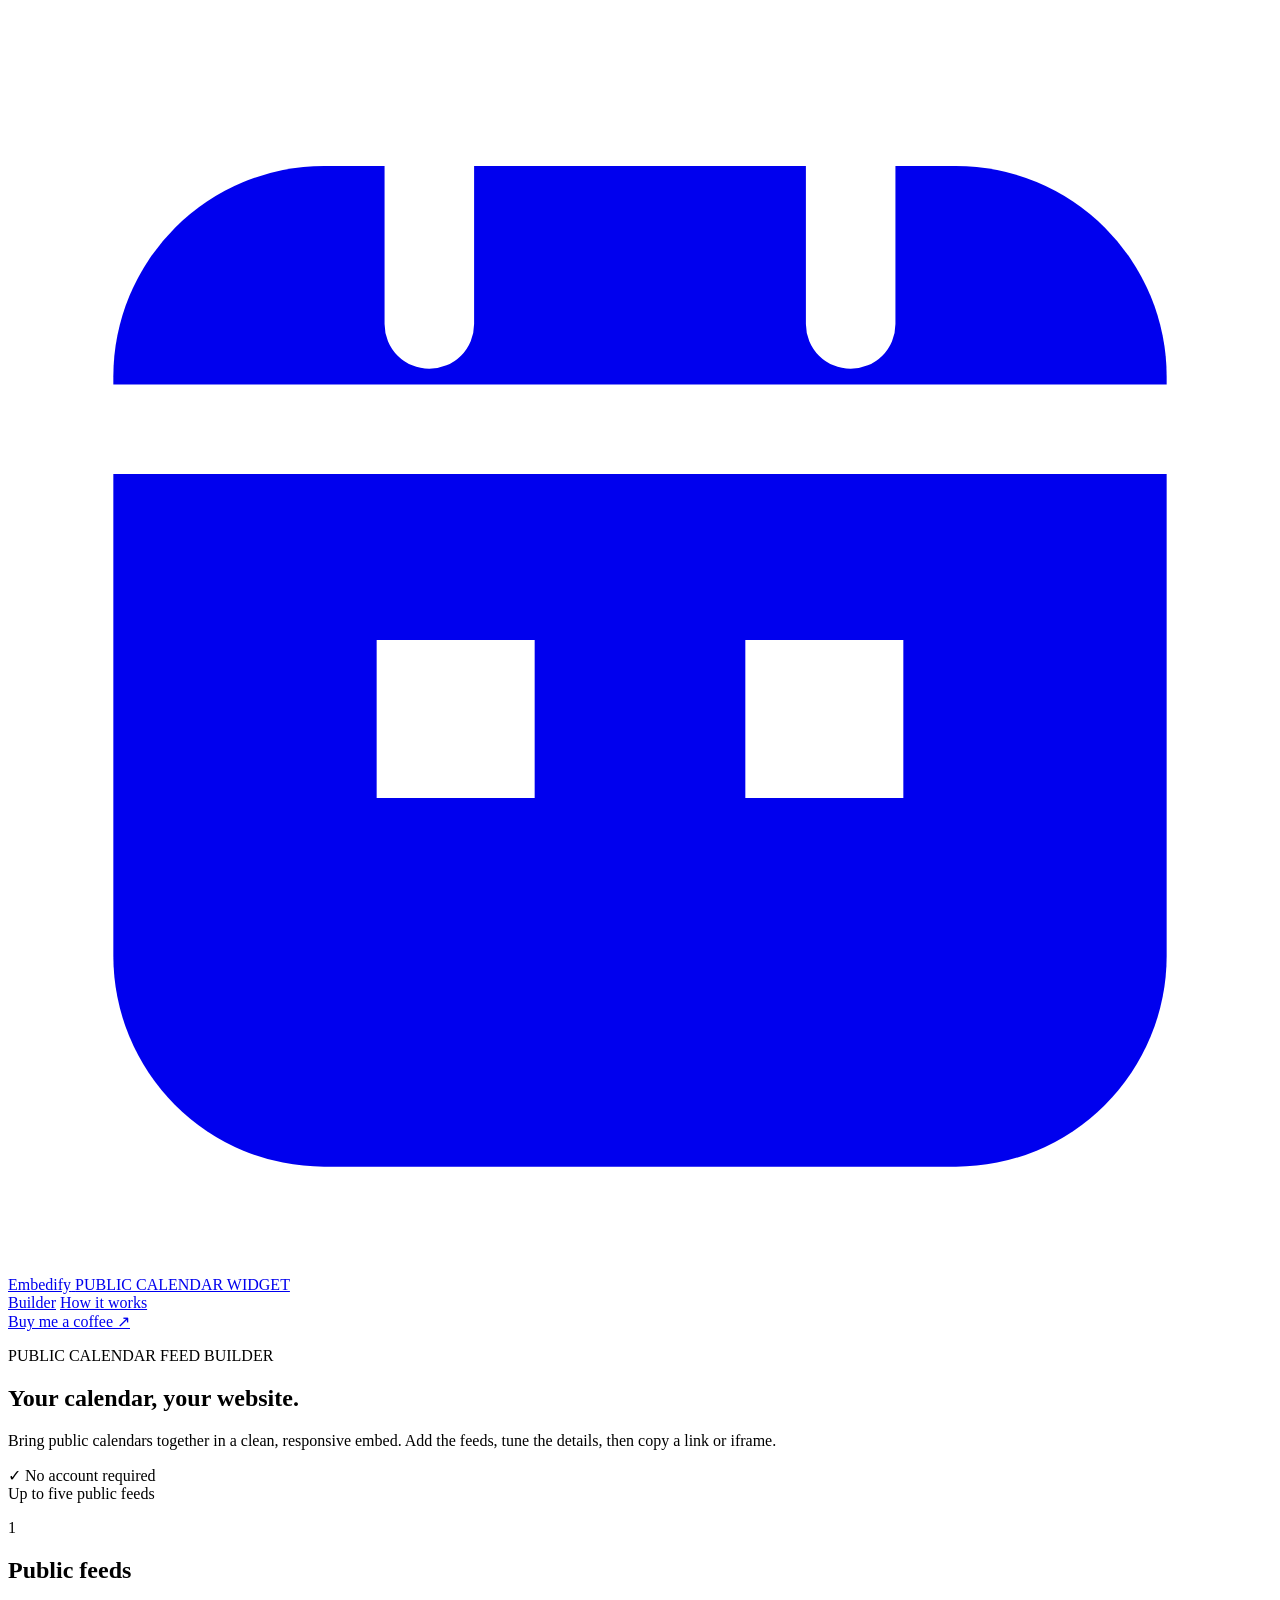
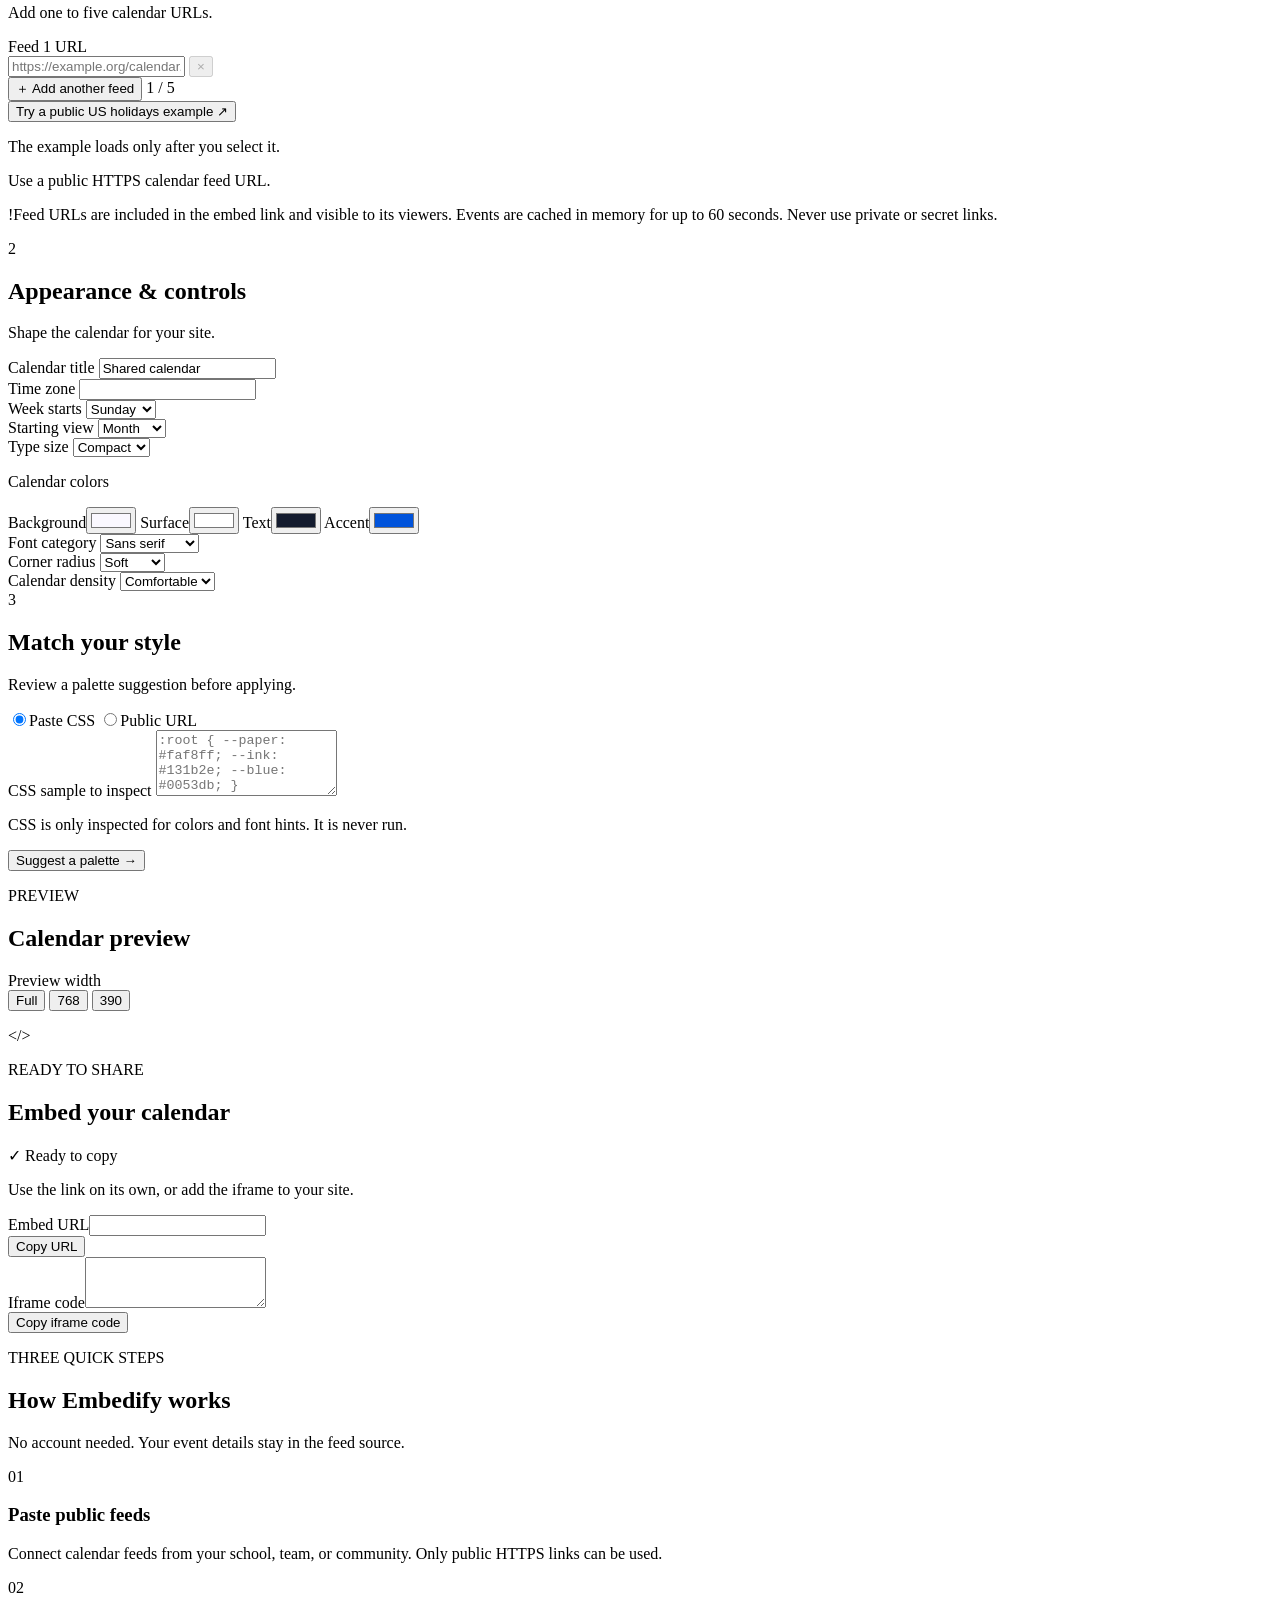
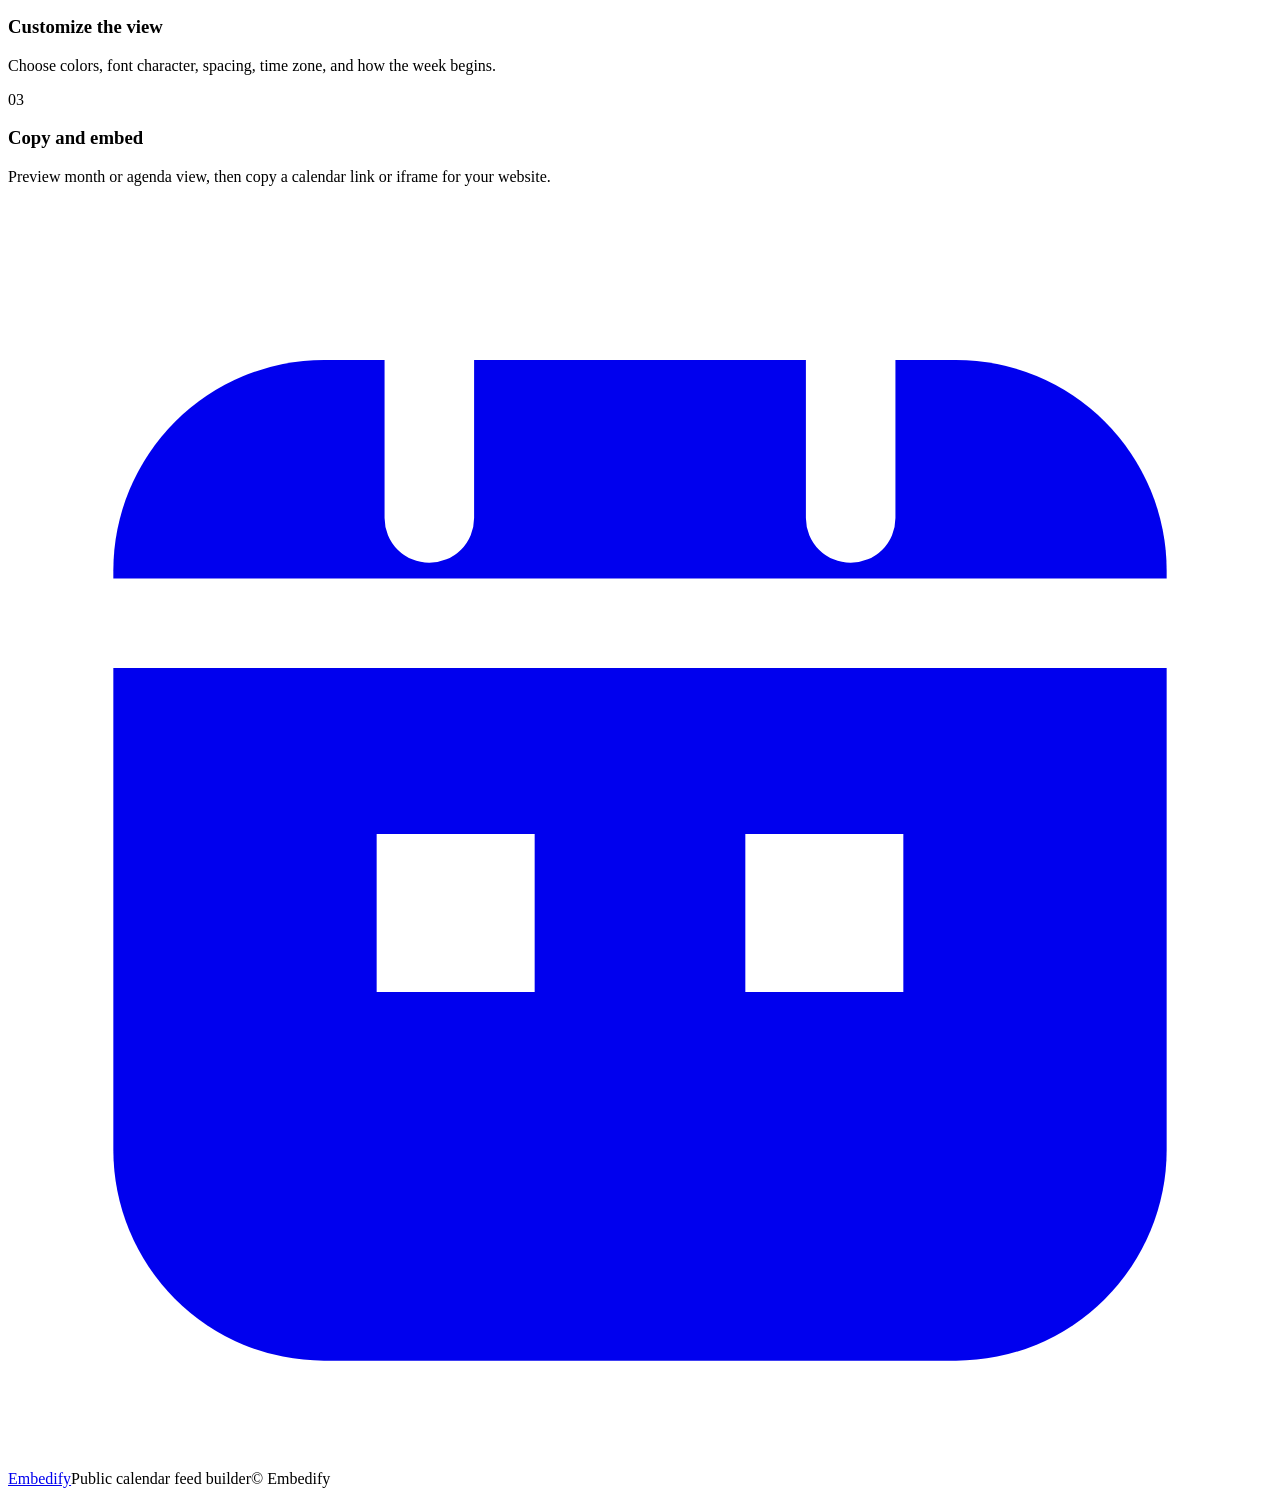
==== src/main/resources/static/index.html @ dfe25e70 "feat: build secure calendar embeds with Stitch-designed builder" ====
<!doctype html>
<html lang="en">
  <head>
    <meta charset="utf-8">
    <meta name="viewport" content="width=device-width, initial-scale=1">
    <meta name="referrer" content="no-referrer">
    <meta name="theme-color" content="#faf8ff">
    <title>Embedify — public calendar feed builder</title>
    <link rel="icon" type="image/svg+xml" href="/favicon.svg">
    <link rel="stylesheet" href="/app.css">
    <script defer src="/config.js"></script>
    <script defer src="/app.js"></script>
  </head>
  <body data-page="builder">
    <div class="app-shell">
      <header class="topbar">
        <a class="brand" href="/" aria-label="Embedify home">
          <span class="brand-mark" aria-hidden="true">
            <svg viewBox="0 0 24 24" focusable="false"><rect x="2" y="3" width="20" height="19" rx="4" fill="currentColor"/><path d="M2 8h20M8 2v4m8-4v4" fill="none" stroke="white" stroke-linecap="round" stroke-width="1.7"/><path d="M7 12h3v3H7zm7 0h3v3h-3z" fill="white"/></svg>
          </span>
          <span class="brand-name">Embedify</span>
          <span class="brand-tag">PUBLIC CALENDAR WIDGET</span>
        </a>
        <nav class="topnav" aria-label="Main navigation">
          <a href="#builder">Builder</a>
          <a href="#how-it-works">How it works</a>
        </nav>
        <a class="coffee-link" href="https://buymeacoffee.com/javadevjt" target="_blank" rel="noopener noreferrer" referrerpolicy="no-referrer">Buy me a coffee <span aria-hidden="true">↗</span></a>
      </header>

      <main>
        <section class="page-intro" aria-labelledby="page-title">
          <div>
            <p class="eyebrow"><span class="eyebrow-dot" aria-hidden="true"></span> PUBLIC CALENDAR FEED BUILDER</p>
            <h1 id="page-title">Your calendar, your website.</h1>
            <p class="intro-copy">Bring public calendars together in a clean, responsive embed. Add the feeds, tune the details, then copy a link or iframe.</p>
          </div>
          <p class="intro-side-note"><span class="intro-side-icon" aria-hidden="true">✓</span> No account required<br><span>Up to five public feeds</span></p>
        </section>

        <section id="builder" class="workspace" aria-label="Calendar builder">
          <aside class="settings-column" aria-label="Calendar settings">
            <form id="builder-form" class="settings-panel" novalidate>
              <section class="settings-section" aria-labelledby="feeds-title">
                <div class="section-heading">
                  <span class="step-number">1</span>
                  <div><h2 id="feeds-title">Public feeds</h2><p>Add one to five calendar URLs.</p></div>
                </div>
                <div id="feed-list" class="feed-list">
                  <div class="feed-row" data-feed-row>
                    <label for="feed-0">Feed 1 URL</label>
                    <div class="feed-input-wrap">
                      <input id="feed-0" class="feed-url" type="url" inputmode="url" maxlength="2048" autocomplete="off" spellcheck="false" placeholder="https://example.org/calendar.ics" aria-describedby="feed-help feed-warning">
                      <button class="remove-feed" type="button" aria-label="Remove feed 1" disabled><span aria-hidden="true">×</span></button>
                    </div>
                  </div>
                </div>
                <div class="feed-actions">
                  <button id="add-feed" class="text-button" type="button"><span aria-hidden="true">＋</span> Add another feed</button>
                  <span id="feed-count" class="count-note">1 / 5</span>
                </div>
                <button id="example-feed" class="example-feed" type="button">Try a public US holidays example <span aria-hidden="true">↗</span></button>
                <p class="field-help compact-help">The example loads only after you select it.</p>
                <p id="feed-help" class="sr-only">Use a public HTTPS calendar feed URL.</p>
                <p id="feed-warning" class="privacy-note"><span class="privacy-mark" aria-hidden="true">!</span><span>Feed URLs are included in the embed link and visible to its viewers. Events are cached in memory for up to 60 seconds. Never use private or secret links.</span></p>
                <p id="feed-validation" class="field-error" role="status" aria-live="polite"></p>
              </section>

              <section class="settings-section" aria-labelledby="appearance-title">
                <div class="section-heading">
                  <span class="step-number">2</span>
                  <div><h2 id="appearance-title">Appearance &amp; controls</h2><p>Shape the calendar for your site.</p></div>
                </div>
                <label class="field-label" for="calendar-title">Calendar title</label>
                <input id="calendar-title" class="text-input" type="text" maxlength="72" value="Shared calendar" autocomplete="off">

                <div class="field-grid two-up">
                  <div>
                    <label class="field-label" for="timezone">Time zone</label>
                    <input id="timezone" class="text-input" type="text" list="timezone-options" autocomplete="off" spellcheck="false">
                    <datalist id="timezone-options"></datalist>
                  </div>
                  <div>
                    <label class="field-label" for="week-start">Week starts</label>
                    <select id="week-start" class="select-input"><option value="sun">Sunday</option><option value="mon">Monday</option></select>
                  </div>
                </div>
                <div class="field-grid two-up">
                  <div>
                    <label class="field-label" for="calendar-view">Starting view</label>
                    <select id="calendar-view" class="select-input"><option value="month">Month</option><option value="agenda">Agenda</option></select>
                  </div>
                  <div>
                    <label class="field-label" for="calendar-size">Type size</label>
                    <select id="calendar-size" class="select-input"><option value="compact">Compact</option><option value="standard">Standard</option><option value="large">Large</option></select>
                  </div>
                </div>

                <p class="field-label color-heading">Calendar colors</p>
                <div class="color-grid">
                  <label class="color-control"><span>Background</span><input id="color-background" type="color" value="#faf8ff"></label>
                  <label class="color-control"><span>Surface</span><input id="color-surface" type="color" value="#ffffff"></label>
                  <label class="color-control"><span>Text</span><input id="color-text" type="color" value="#131b2e"></label>
                  <label class="color-control"><span>Accent</span><input id="color-accent" type="color" value="#0053db"></label>
                </div>
                <div class="field-grid two-up">
                  <div>
                    <label class="field-label" for="font-category">Font category</label>
                    <select id="font-category" class="select-input"><option value="sans">Sans serif</option><option value="serif">Serif</option><option value="mono">Monospaced</option></select>
                  </div>
                  <div>
                    <label class="field-label" for="corner-style">Corner radius</label>
                    <select id="corner-style" class="select-input"><option value="soft">Soft</option><option value="square">Square</option><option value="round">Round</option></select>
                  </div>
                </div>
                <label class="field-label density-label" for="density">Calendar density</label>
                <select id="density" class="select-input"><option value="comfortable">Comfortable</option><option value="compact">Compact</option><option value="airy">Airy</option></select>
              </section>

              <section class="settings-section style-section" aria-labelledby="style-title">
                <div class="section-heading">
                  <span class="step-number">3</span>
                  <div><h2 id="style-title">Match your style</h2><p>Review a palette suggestion before applying.</p></div>
                </div>
                <div class="choice-row" role="radiogroup" aria-label="Style source">
                  <label><input type="radio" name="style-source" value="css" checked><span>Paste CSS</span></label>
                  <label><input type="radio" name="style-source" value="url"><span>Public URL</span></label>
                </div>
                <div id="style-css-panel">
                  <label class="sr-only" for="style-css">CSS sample to inspect</label>
                  <textarea id="style-css" class="text-input code-input" rows="4" maxlength="65536" placeholder=":root { --paper: #faf8ff; --ink: #131b2e; --blue: #0053db; }"></textarea>
                  <p class="field-help compact-help">CSS is only inspected for colors and font hints. It is never run.</p>
                </div>
                <div id="style-url-panel" hidden>
                  <label class="sr-only" for="style-url">Public HTTPS page or stylesheet URL</label>
                  <input id="style-url" class="text-input" type="url" maxlength="2048" inputmode="url" autocomplete="off" spellcheck="false" placeholder="https://example.org/about">
                </div>
                <button id="suggest-style" class="secondary-button" type="button">Suggest a palette <span aria-hidden="true">→</span></button>
                <p id="style-status" class="style-status" role="status" aria-live="polite"></p>
                <div id="style-suggestion" class="style-suggestion" hidden>
                  <div class="suggestion-swatches" aria-label="Suggested color palette"></div>
                  <p class="suggestion-font"></p>
                  <ul class="suggestion-notes"></ul>
                  <button id="apply-style" class="text-button" type="button">Apply this palette <span aria-hidden="true">↗</span></button>
                </div>
              </section>
            </form>
          </aside>

          <div class="preview-column">
            <section class="preview-panel" aria-labelledby="preview-title">
              <header class="preview-header">
                <div class="preview-title-group">
                  <span class="preview-status-mark" aria-hidden="true"><span></span></span>
                  <div><p class="eyebrow">PREVIEW</p><h2 id="preview-title">Calendar preview</h2></div>
                </div>
                <div class="preview-width-control">
                  <span>Preview width</span>
                  <div id="preview-width" class="preview-size-buttons" role="group" aria-label="Preview width">
                    <button type="button" class="preview-size-button" data-preview-width="100%" aria-pressed="true">Full</button>
                    <button type="button" class="preview-size-button" data-preview-width="768px" aria-pressed="false">768</button>
                    <button type="button" class="preview-size-button" data-preview-width="390px" aria-pressed="false">390</button>
                  </div>
                </div>
              </header>
              <p id="preview-notice" class="demo-notice" role="status" aria-live="polite"></p>
              <div id="preview-viewport" class="preview-viewport"><div class="preview-canvas"><div id="calendar-root" class="calendar-root"></div></div></div>
            </section>

            <section class="export-panel" aria-labelledby="share-title">
              <header class="export-header">
                <div class="export-title-group"><span class="export-icon" aria-hidden="true">&lt;/&gt;</span><div><p class="eyebrow">READY TO SHARE</p><h2 id="share-title">Embed your calendar</h2></div></div>
                <span id="export-ready" class="export-ready"><span aria-hidden="true">✓</span> Ready to copy</span>
              </header>
              <p class="field-help">Use the link on its own, or add the iframe to your site.</p>
              <div class="export-field-row">
                <div class="export-field"><label class="field-label" for="embed-url">Embed URL</label><input id="embed-url" class="text-input share-url" type="text" readonly spellcheck="false"></div>
                <button id="copy-url" class="secondary-button" type="button">Copy URL</button>
              </div>
              <div class="export-field-row iframe-row">
                <div class="export-field"><label class="field-label" for="iframe-code">Iframe code</label><textarea id="iframe-code" class="text-input code-input iframe-code" rows="3" readonly spellcheck="false"></textarea></div>
                <button id="copy-iframe" class="primary-button" type="button">Copy iframe code</button>
              </div>
              <p id="copy-status" class="copy-status" role="status" aria-live="polite"></p>
            </section>
          </div>
        </section>

        <section id="how-it-works" class="how-section" aria-labelledby="how-title">
          <div class="how-heading"><p class="eyebrow">THREE QUICK STEPS</p><h2 id="how-title">How Embedify works</h2><p>No account needed. Your event details stay in the feed source.</p></div>
          <div class="how-grid">
            <article class="how-card"><span class="how-number">01</span><h3>Paste public feeds</h3><p>Connect calendar feeds from your school, team, or community. Only public HTTPS links can be used.</p></article>
            <article class="how-card"><span class="how-number">02</span><h3>Customize the view</h3><p>Choose colors, font character, spacing, time zone, and how the week begins.</p></article>
            <article class="how-card"><span class="how-number">03</span><h3>Copy and embed</h3><p>Preview month or agenda view, then copy a calendar link or iframe for your website.</p></article>
          </div>
        </section>
      </main>

      <footer class="site-footer"><a class="brand footer-brand" href="/" aria-label="Embedify home"><span class="brand-mark" aria-hidden="true"><svg viewBox="0 0 24 24" focusable="false"><rect x="2" y="3" width="20" height="19" rx="4" fill="currentColor"/><path d="M2 8h20M8 2v4m8-4v4" fill="none" stroke="white" stroke-linecap="round" stroke-width="1.7"/><path d="M7 12h3v3H7zm7 0h3v3h-3z" fill="white"/></svg></span><span class="brand-name">Embedify</span></a><span>Public calendar feed builder</span><span>© <span id="year"></span> Embedify</span></footer>
    </div>
  </body>
</html>
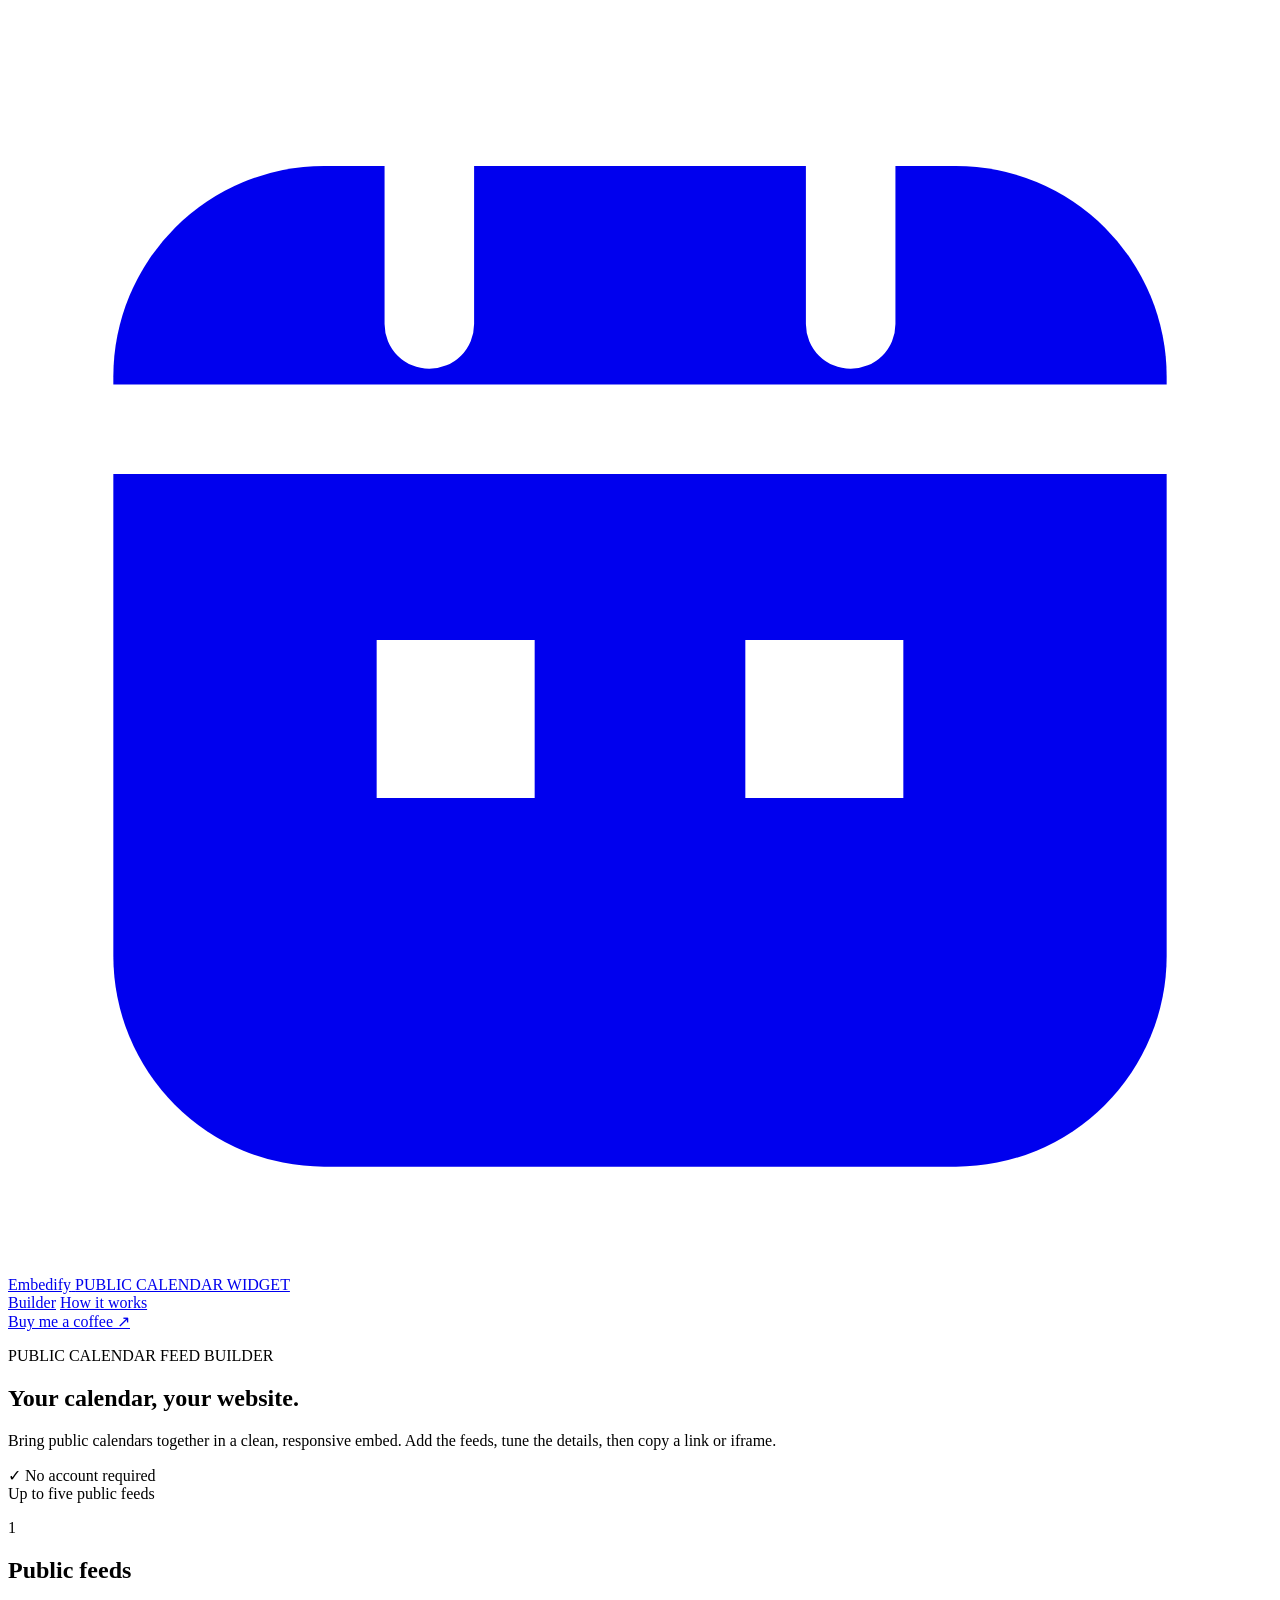
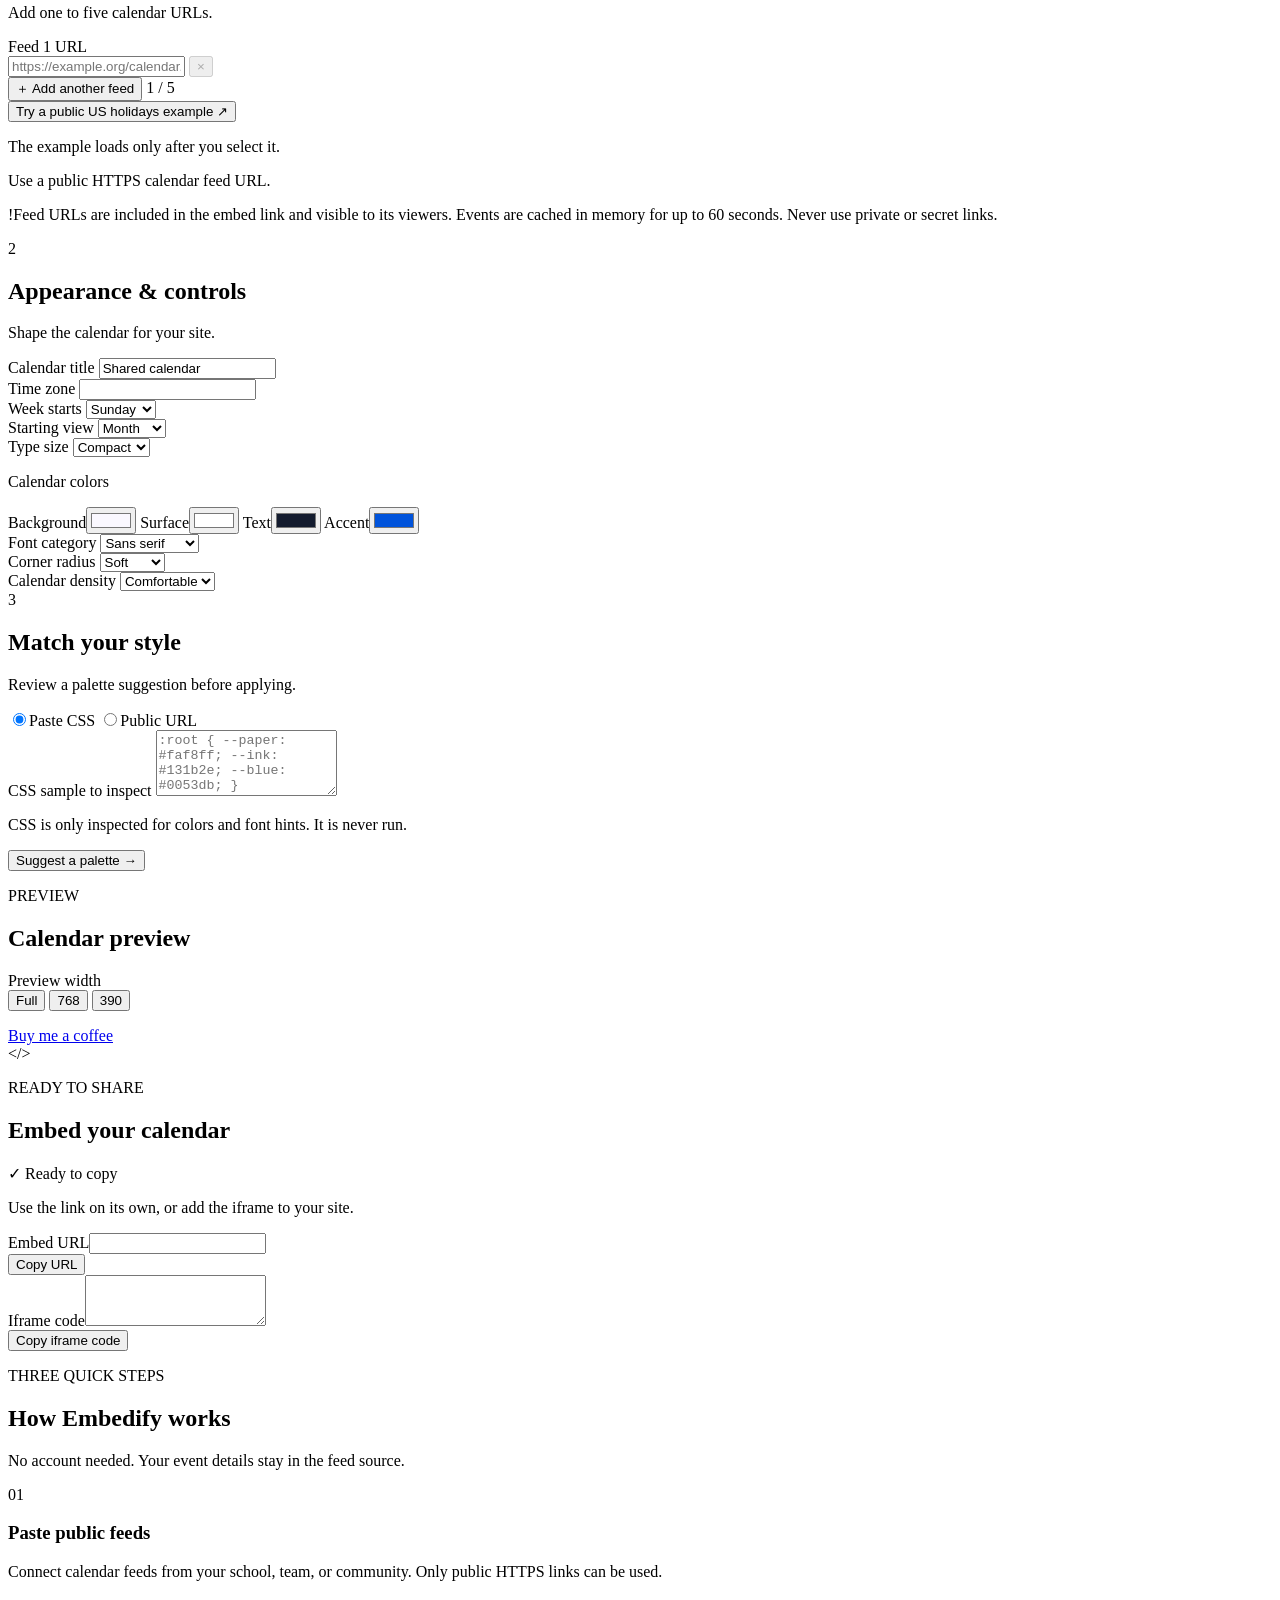
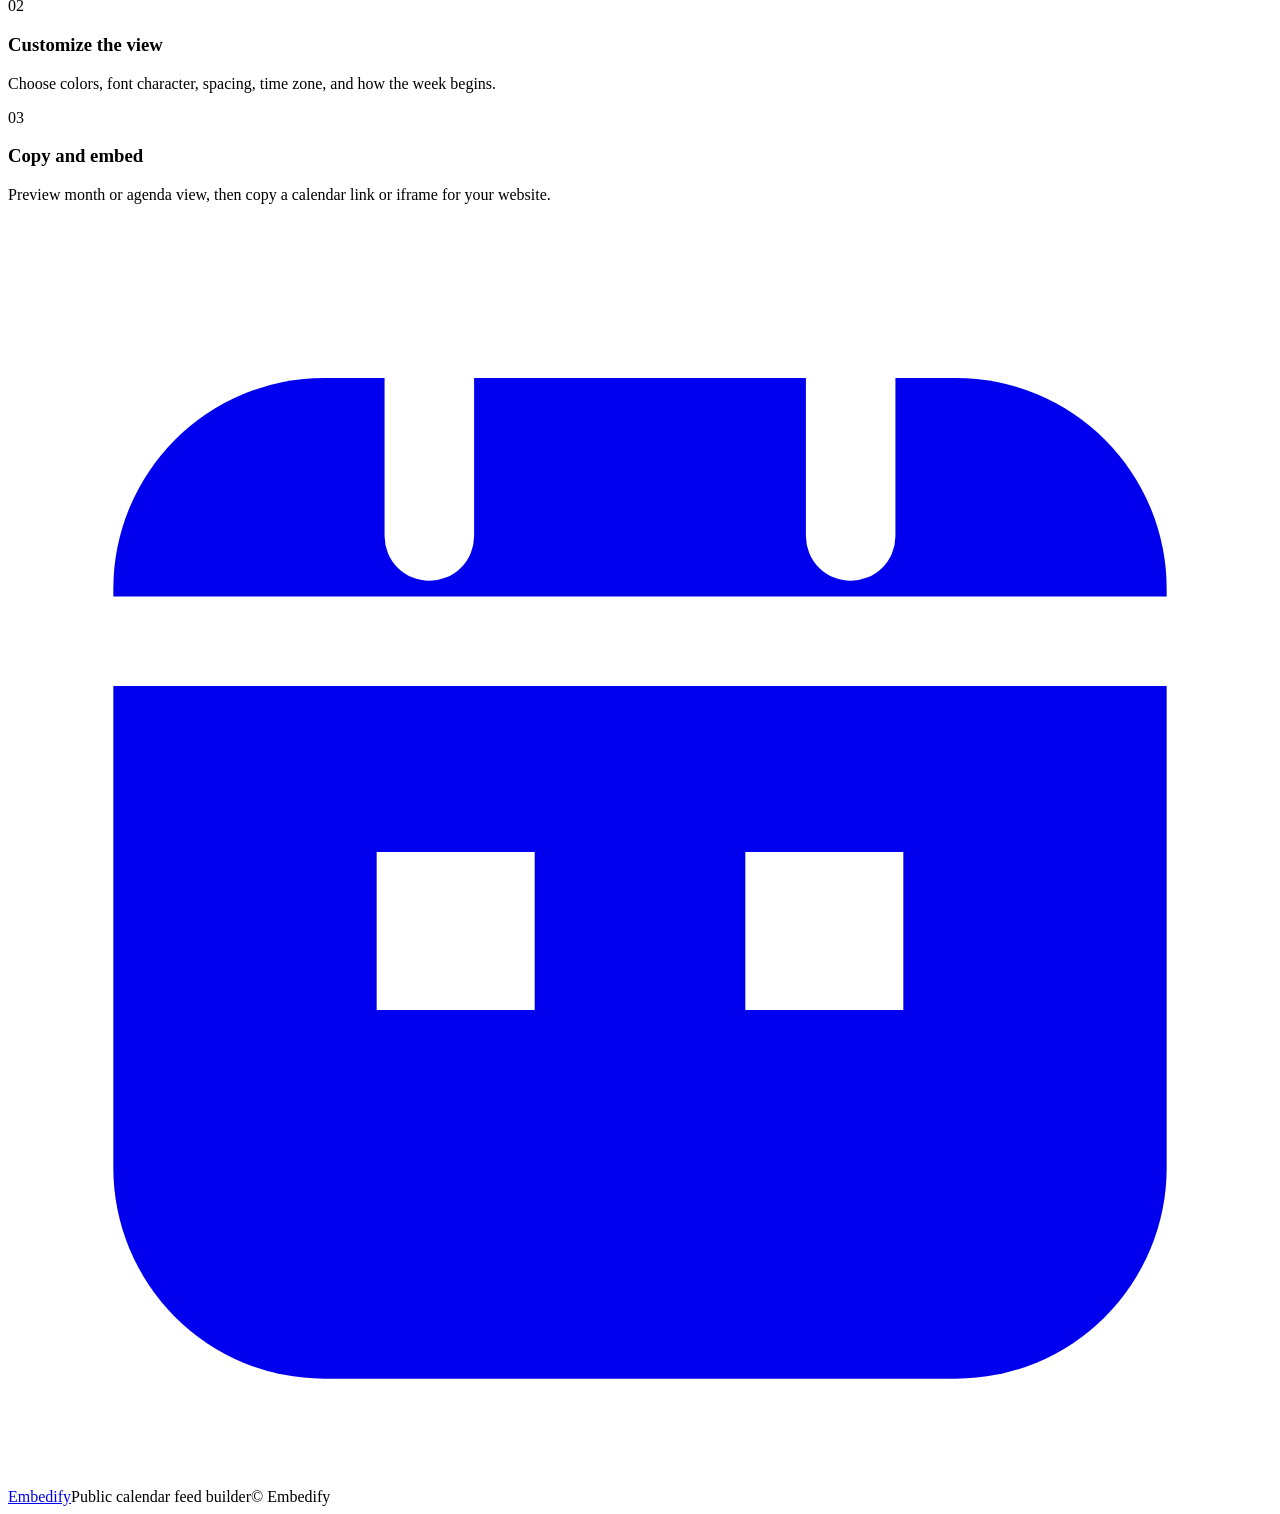
==== commit fd73db33: "feat: add text-only coffee support link to calendar footer" ====
--- a/src/main/resources/static/index.html
+++ b/src/main/resources/static/index.html
@@ -164,7 +164,7 @@
                 </div>
               </header>
               <p id="preview-notice" class="demo-notice" role="status" aria-live="polite"></p>
-              <div id="preview-viewport" class="preview-viewport"><div class="preview-canvas"><div id="calendar-root" class="calendar-root"></div></div></div>
+            <div id="preview-viewport" class="preview-viewport"><div class="preview-canvas"><div id="calendar-root" class="calendar-root"></div><footer class="embed-footer"><a href="https://buymeacoffee.com/javadevjt" target="_blank" rel="noopener noreferrer" referrerpolicy="no-referrer">Buy me a coffee</a></footer></div></div>
             </section>
 
             <section class="export-panel" aria-labelledby="share-title">
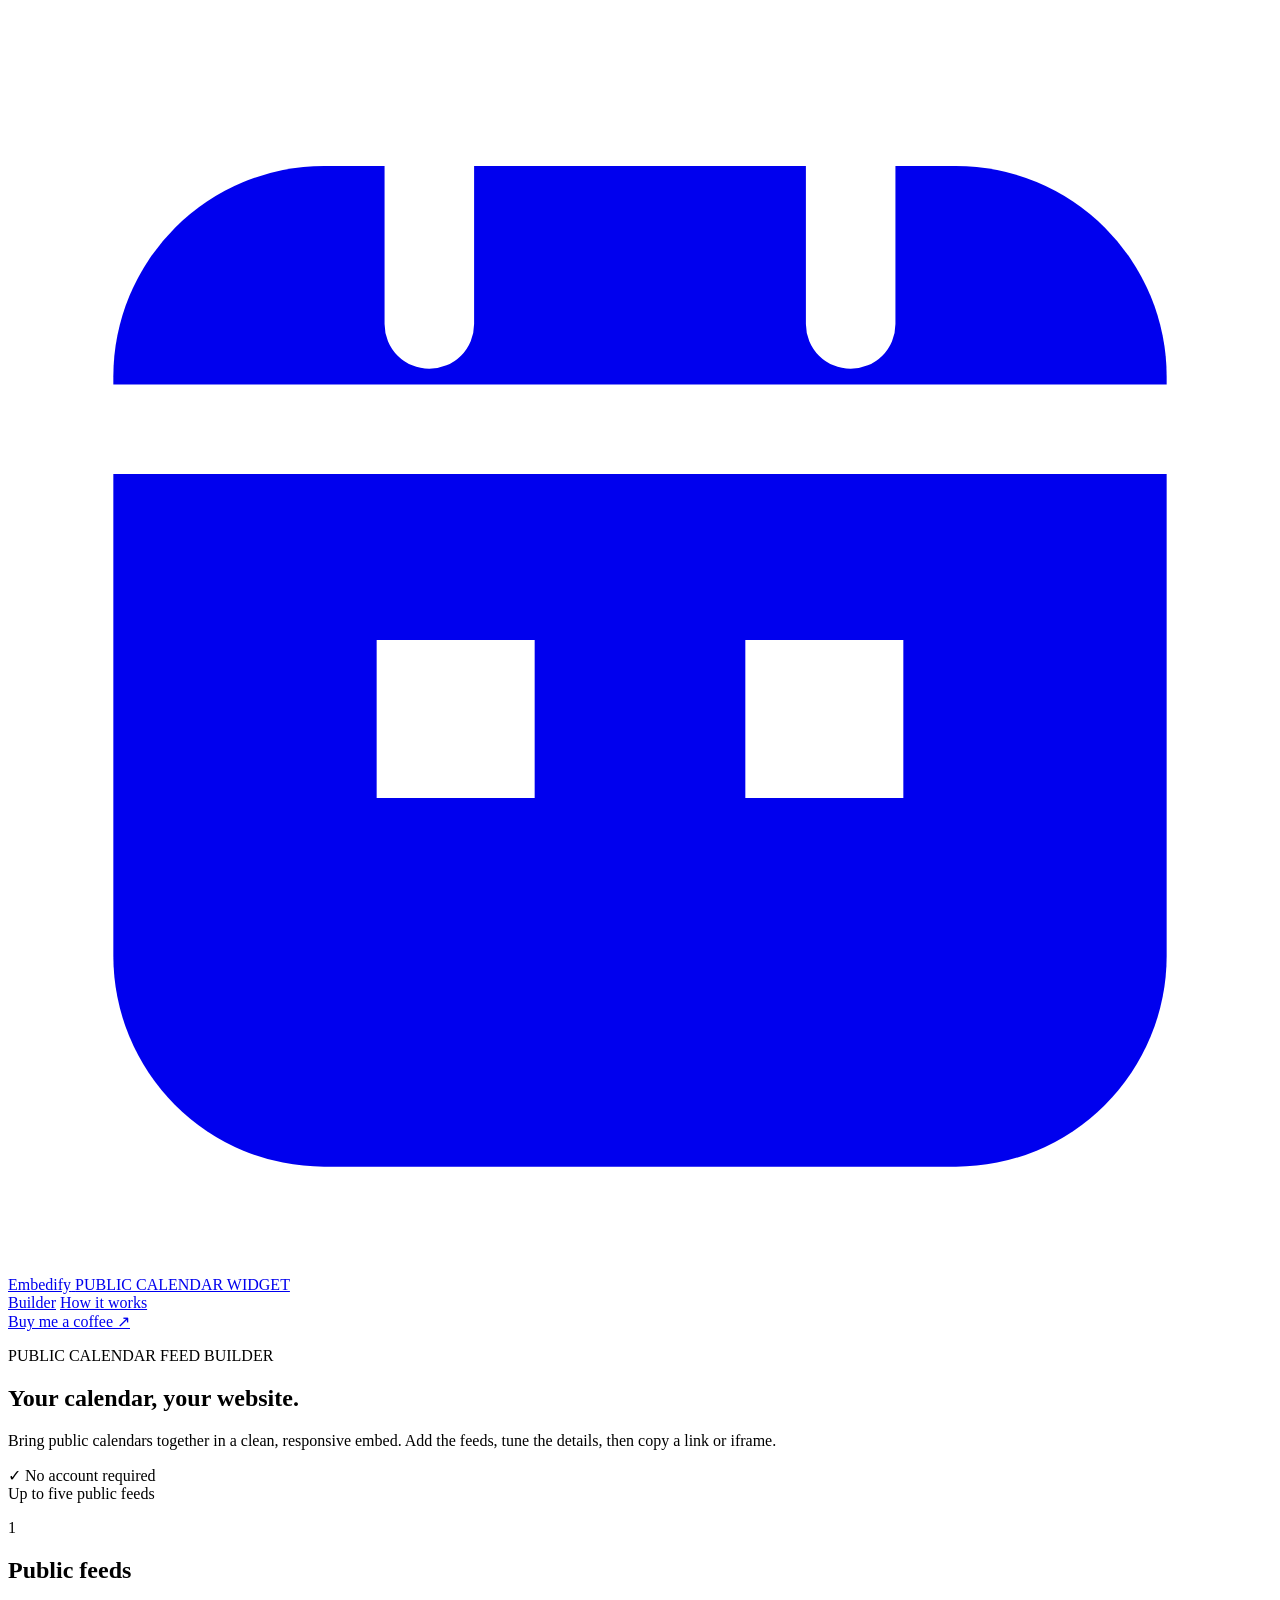
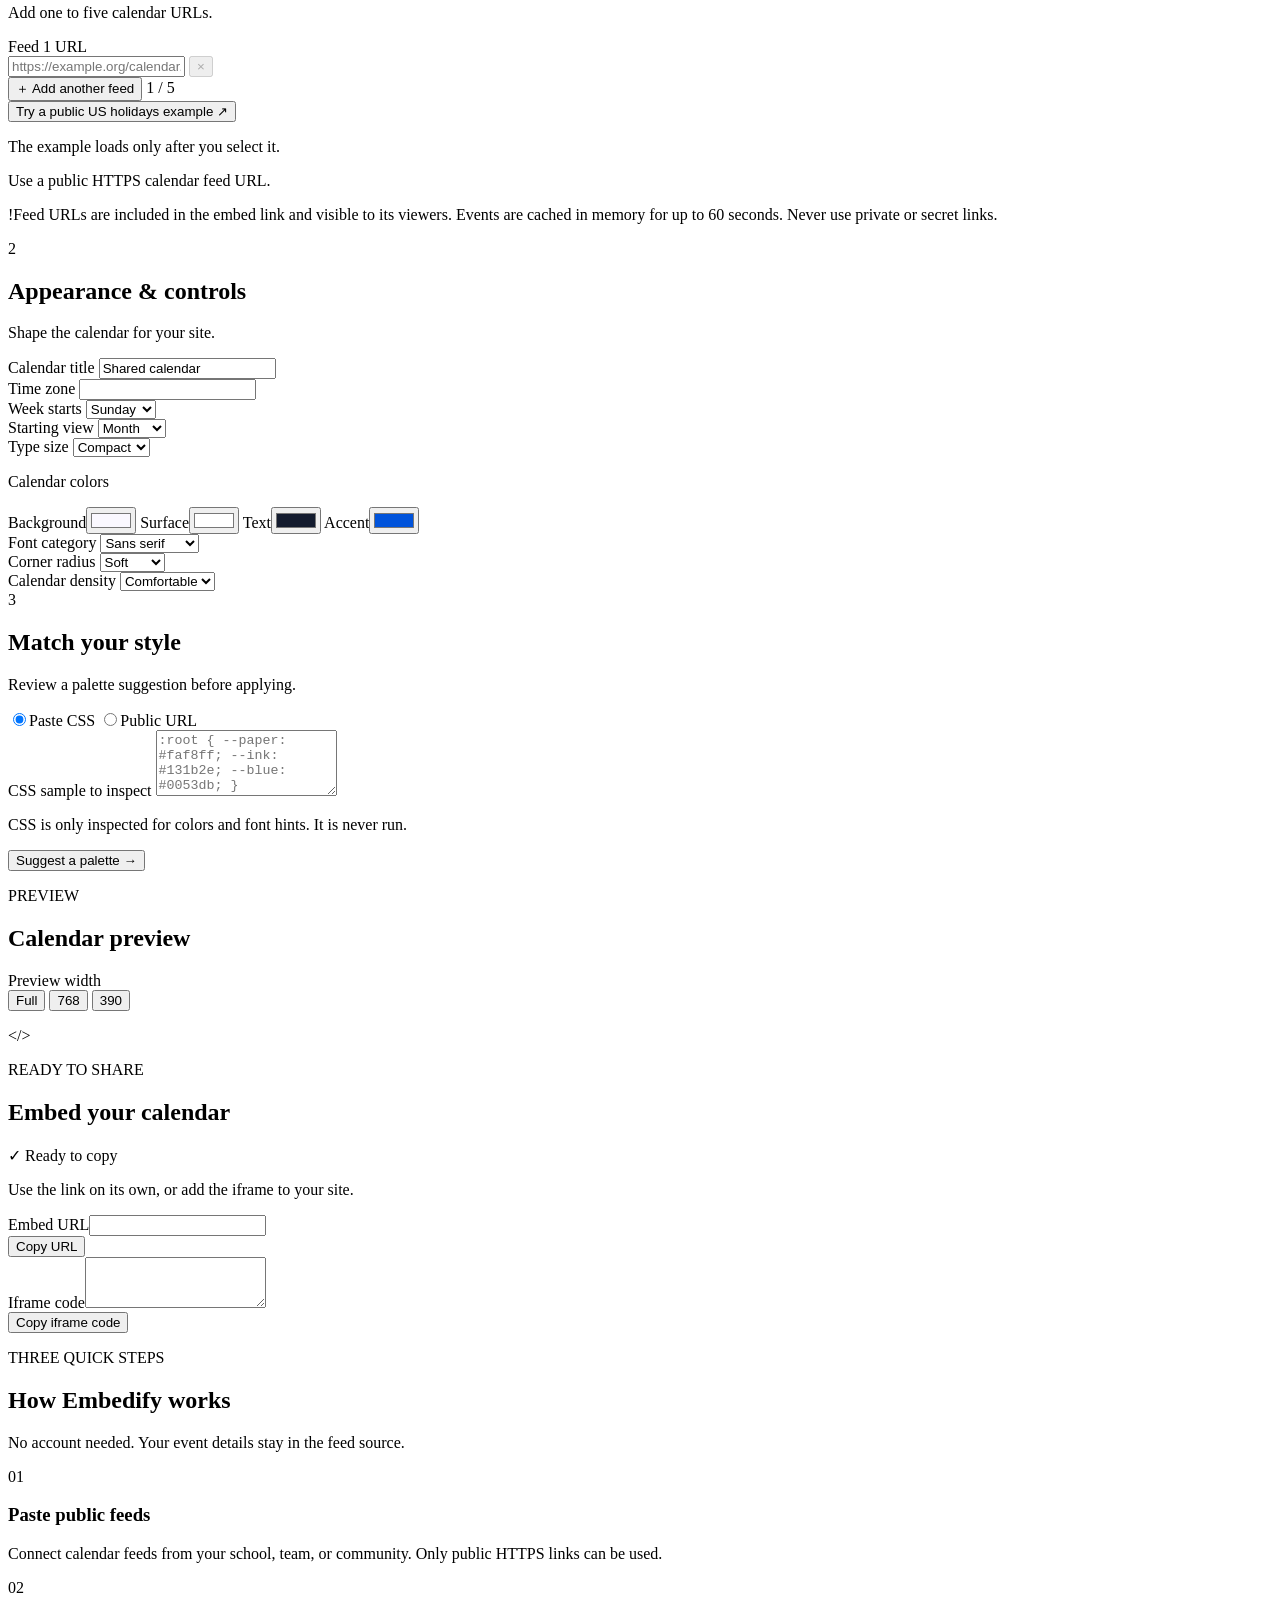
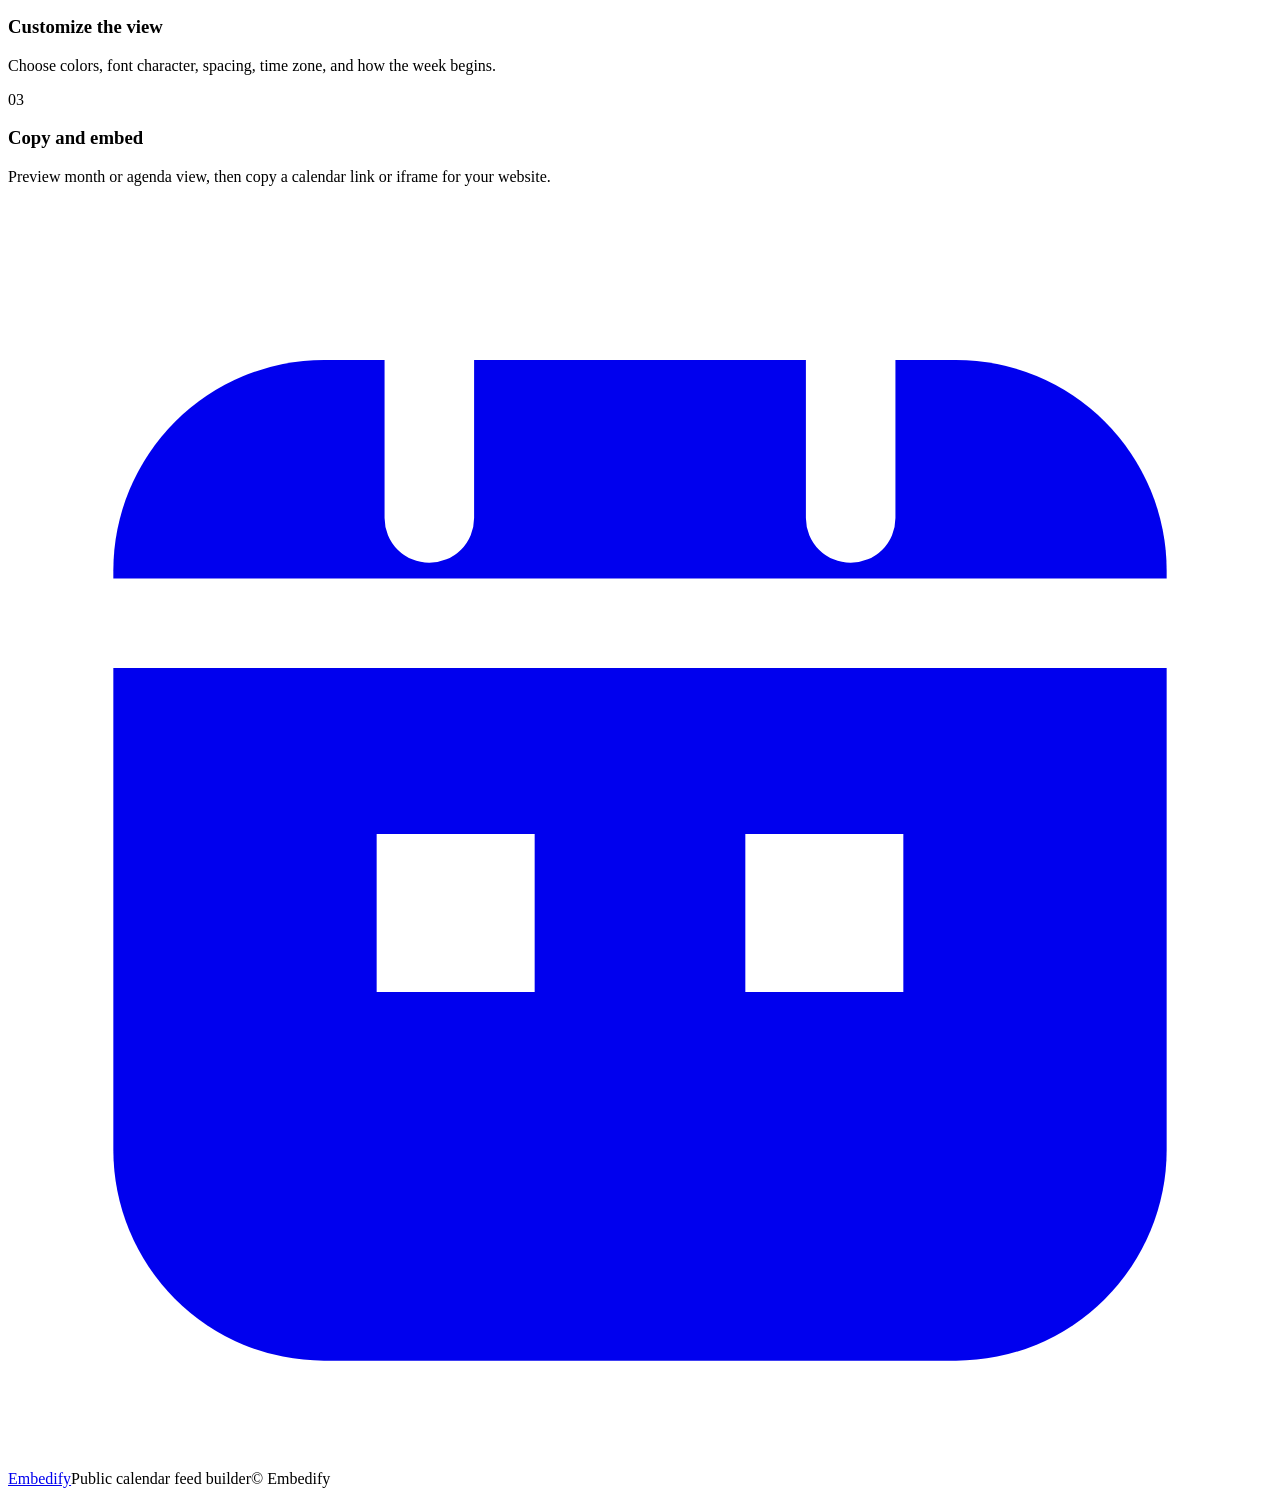
==== commit a1ab24b2: "fix: keep coffee footer scoped to the calendar embed" ====
--- a/src/main/resources/static/index.html
+++ b/src/main/resources/static/index.html
@@ -164,7 +164,7 @@
                 </div>
               </header>
               <p id="preview-notice" class="demo-notice" role="status" aria-live="polite"></p>
-            <div id="preview-viewport" class="preview-viewport"><div class="preview-canvas"><div id="calendar-root" class="calendar-root"></div><footer class="embed-footer"><a href="https://buymeacoffee.com/javadevjt" target="_blank" rel="noopener noreferrer" referrerpolicy="no-referrer">Buy me a coffee</a></footer></div></div>
+            <div id="preview-viewport" class="preview-viewport"><div class="preview-canvas"><div id="calendar-root" class="calendar-root"></div></div></div>
             </section>
 
             <section class="export-panel" aria-labelledby="share-title">
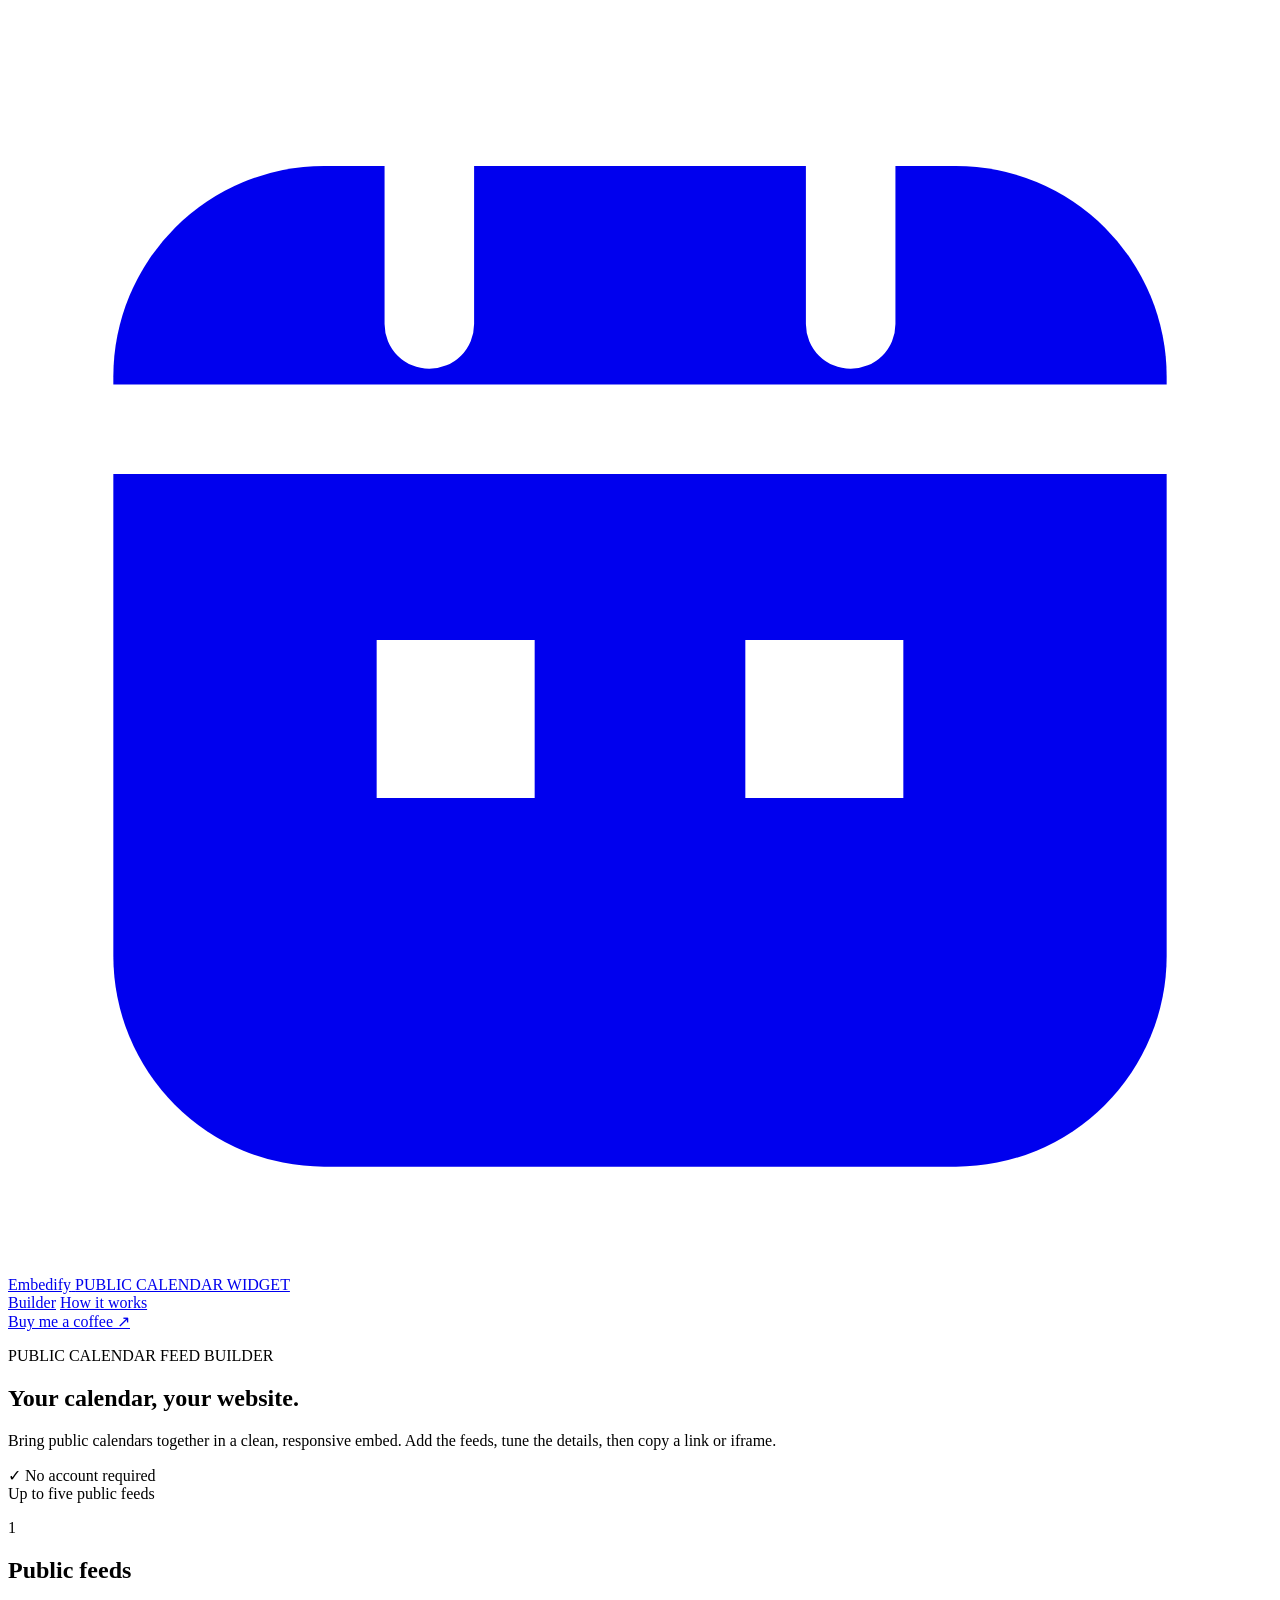
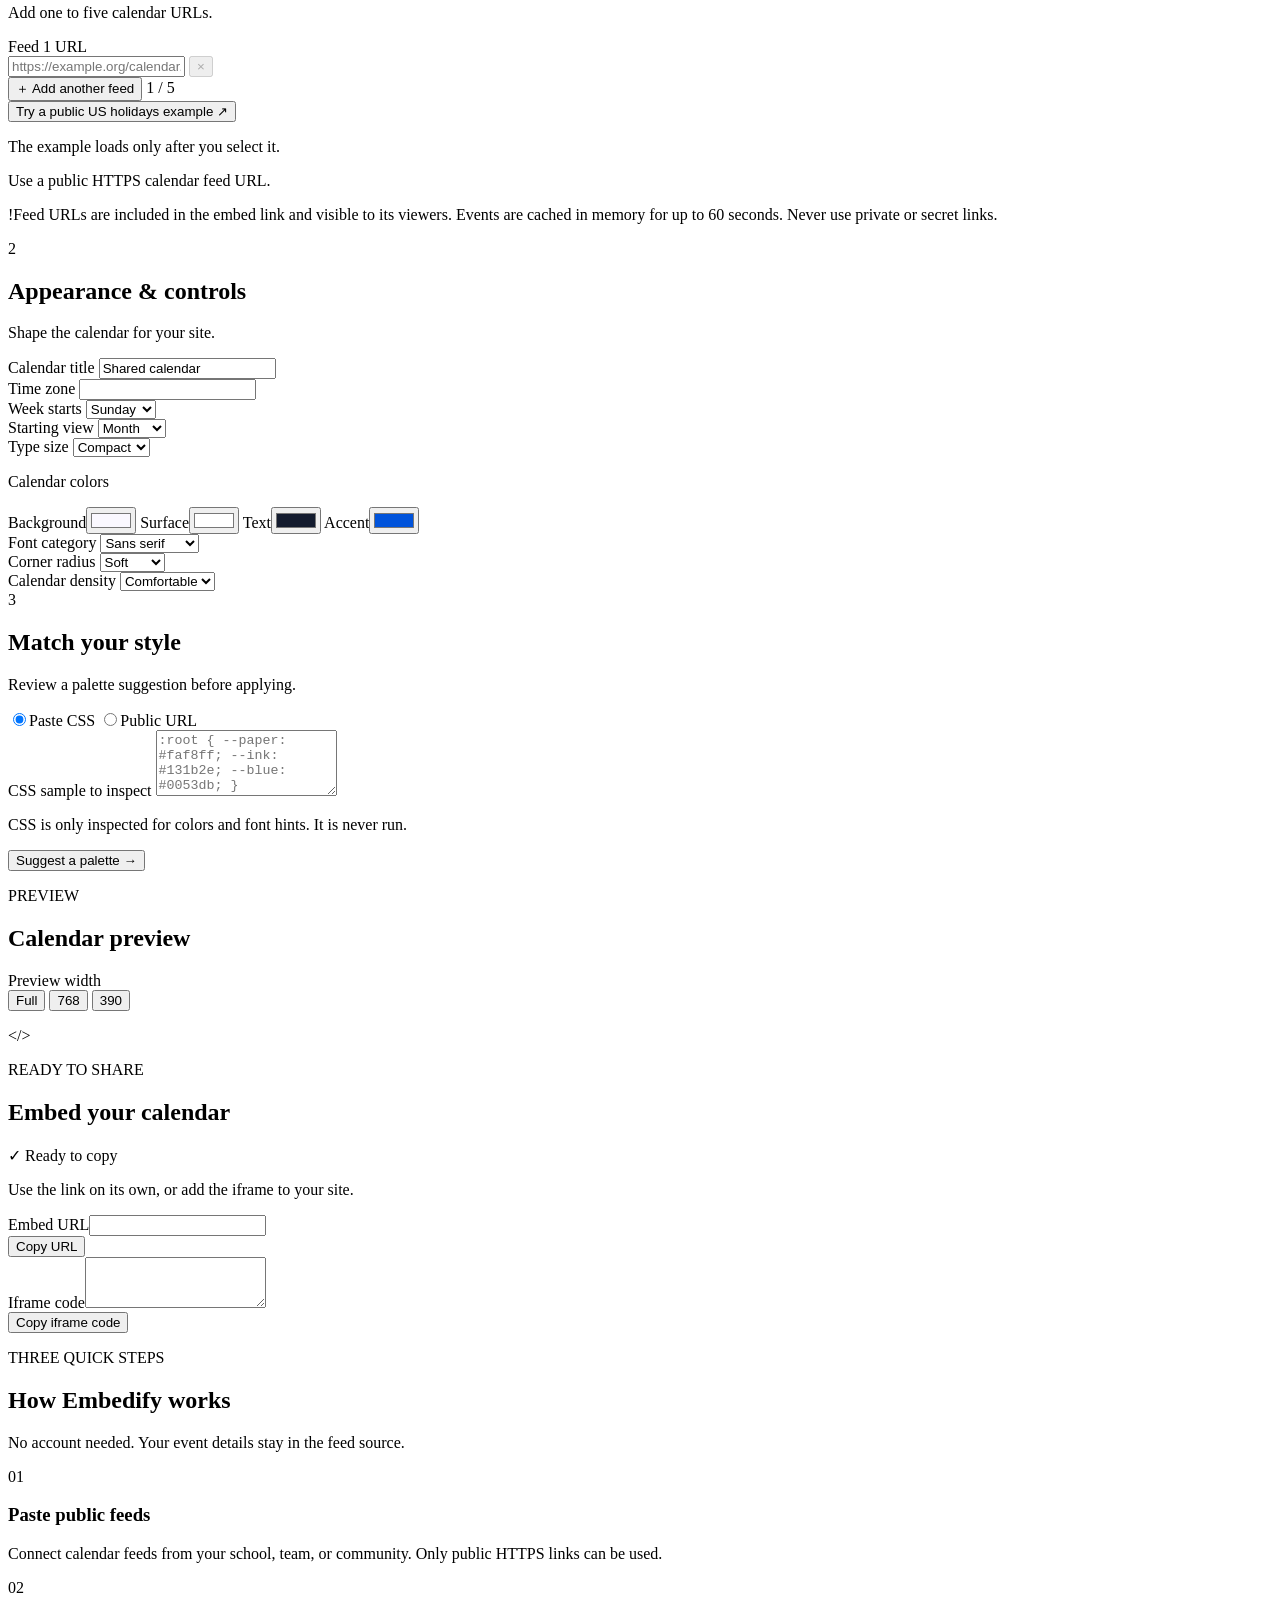
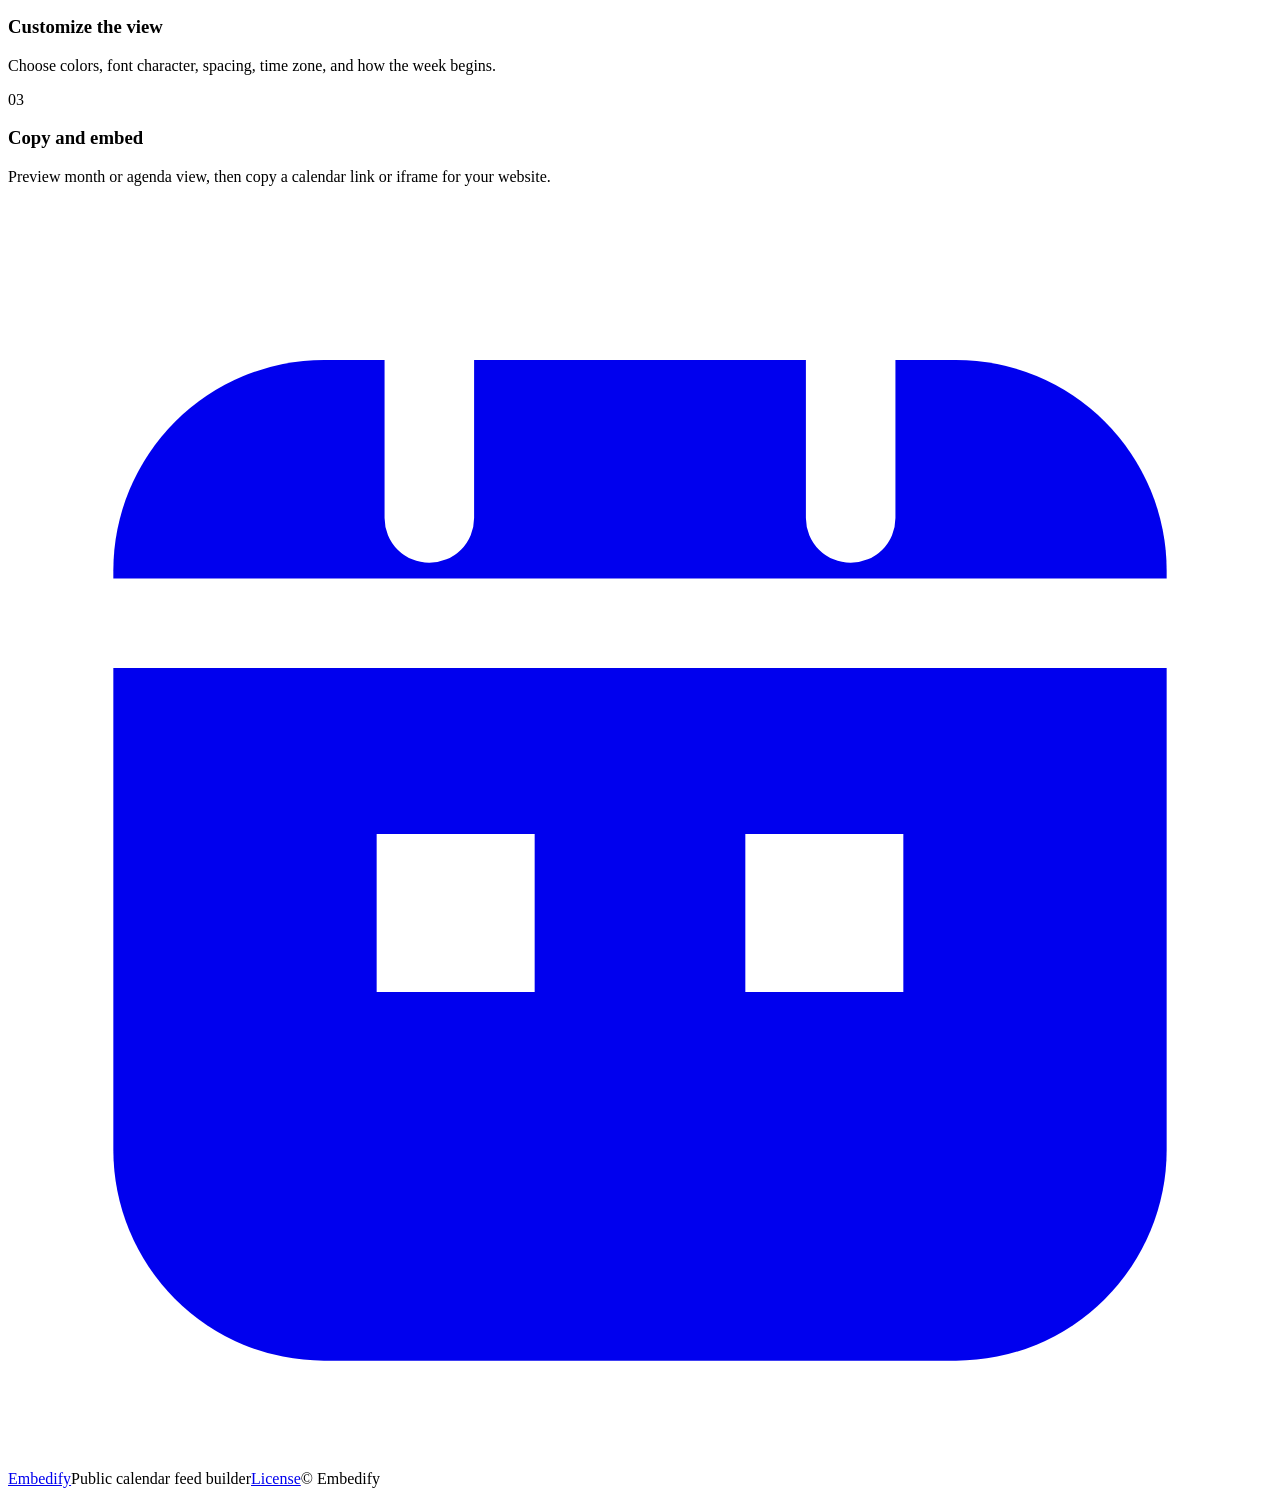
==== commit e4bd24e3: "feat: add hosted-use license and public license link" ====
--- a/src/main/resources/static/index.html
+++ b/src/main/resources/static/index.html
@@ -196,7 +196,7 @@
         </section>
       </main>
 
-      <footer class="site-footer"><a class="brand footer-brand" href="/" aria-label="Embedify home"><span class="brand-mark" aria-hidden="true"><svg viewBox="0 0 24 24" focusable="false"><rect x="2" y="3" width="20" height="19" rx="4" fill="currentColor"/><path d="M2 8h20M8 2v4m8-4v4" fill="none" stroke="white" stroke-linecap="round" stroke-width="1.7"/><path d="M7 12h3v3H7zm7 0h3v3h-3z" fill="white"/></svg></span><span class="brand-name">Embedify</span></a><span>Public calendar feed builder</span><span>© <span id="year"></span> Embedify</span></footer>
+      <footer class="site-footer"><a class="brand footer-brand" href="/" aria-label="Embedify home"><span class="brand-mark" aria-hidden="true"><svg viewBox="0 0 24 24" focusable="false"><rect x="2" y="3" width="20" height="19" rx="4" fill="currentColor"/><path d="M2 8h20M8 2v4m8-4v4" fill="none" stroke="white" stroke-linecap="round" stroke-width="1.7"/><path d="M7 12h3v3H7zm7 0h3v3h-3z" fill="white"/></svg></span><span class="brand-name">Embedify</span></a><span>Public calendar feed builder</span><a href="/license">License</a><span>© <span id="year"></span> Embedify</span></footer>
     </div>
   </body>
 </html>
